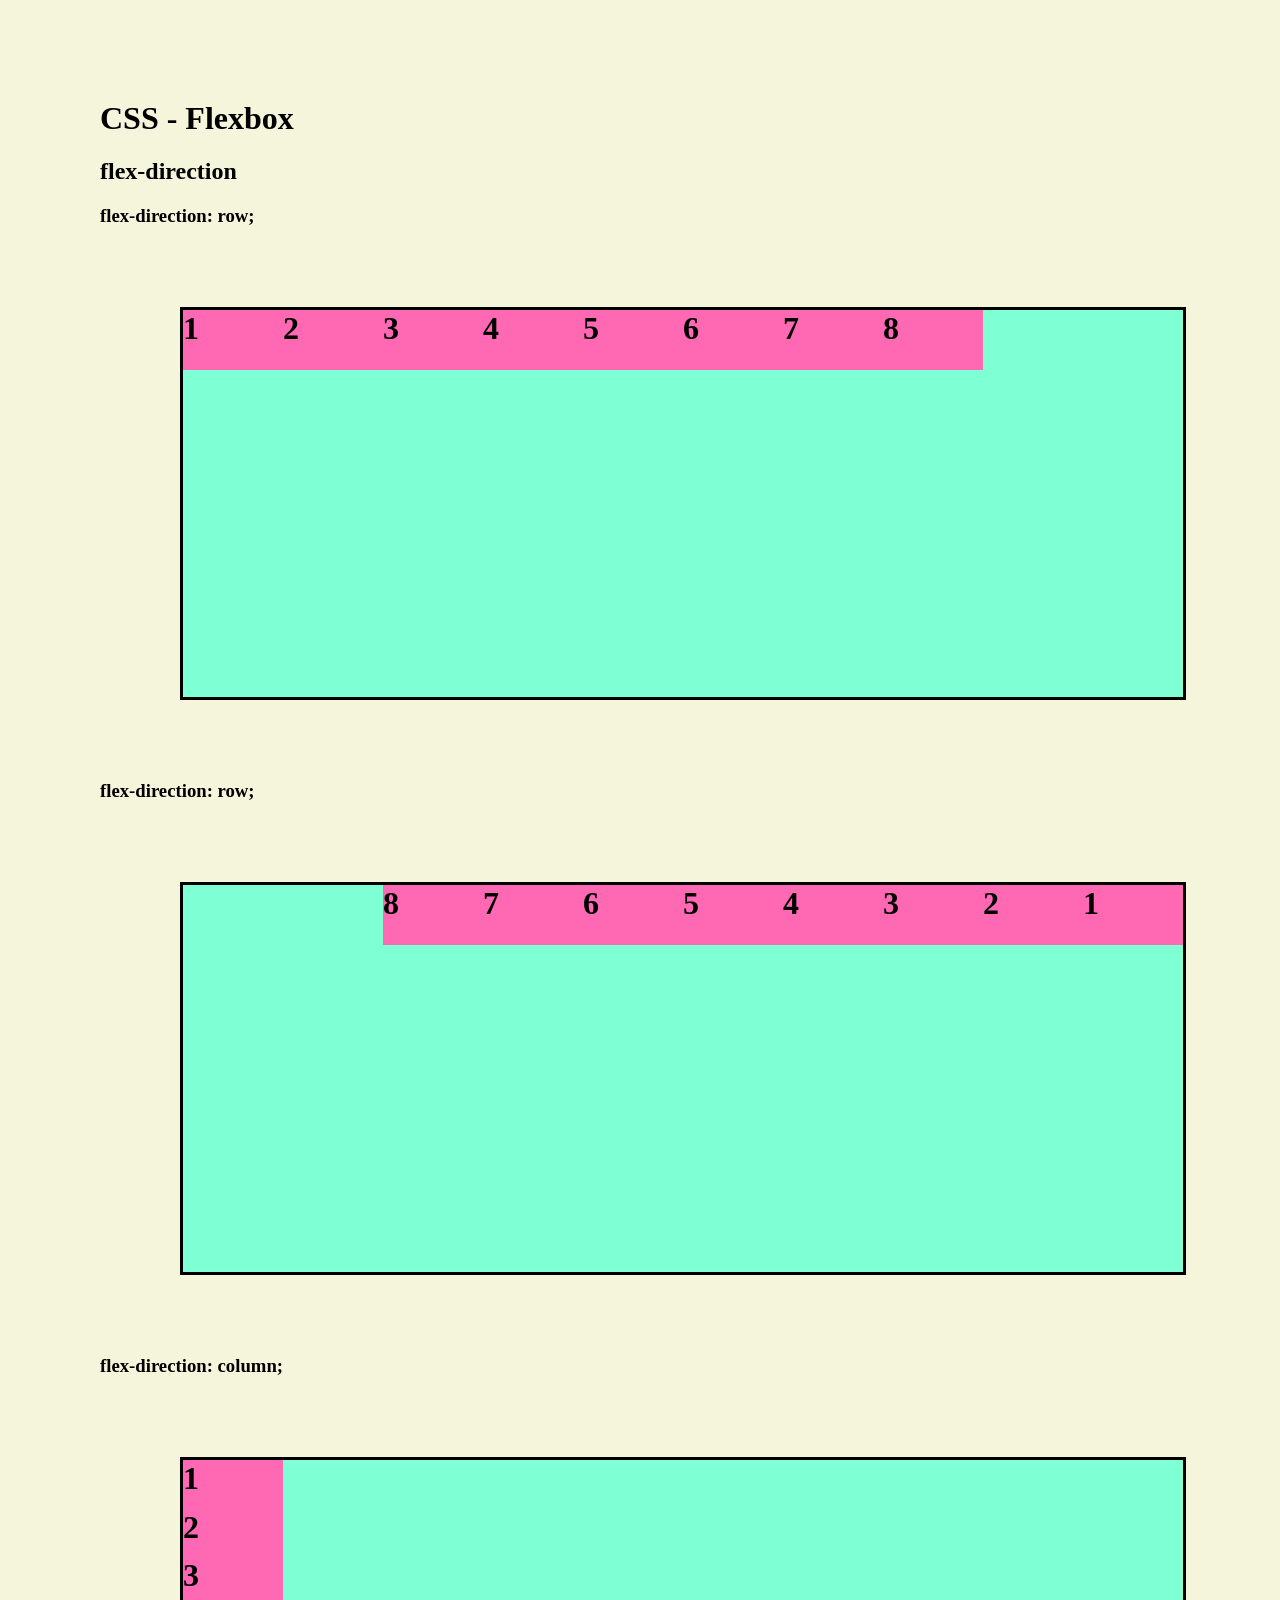
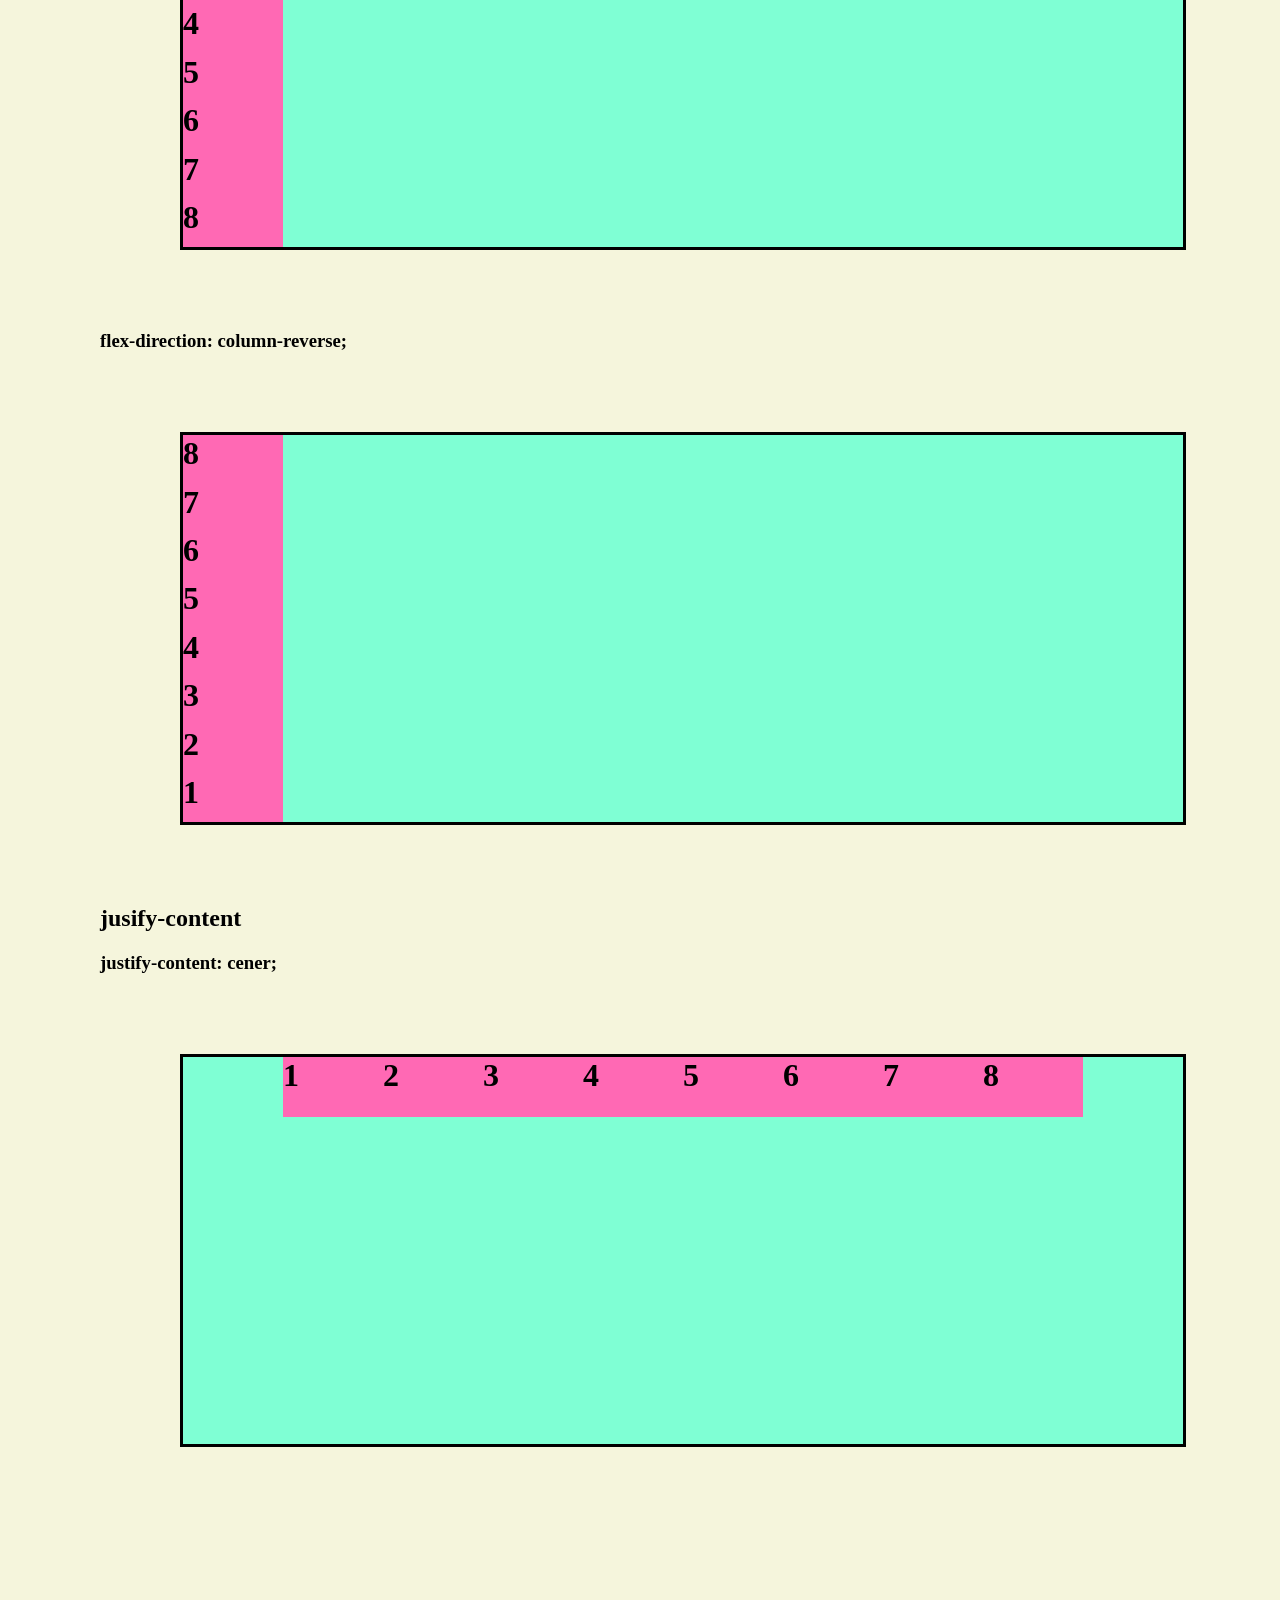
==== css-flexbox/index.html @ 0c741b3d "26-09-09" ====
<!DOCTYPE html>
<html lang="en">
<head>
    <meta charset="UTF-8">
    <meta name="viewport" content="width=device-width, initial-scale=1.0">
    <title>CSS - Flexbox</title>
    <link rel="stylesheet" href="style.css">
</head>
<body>
    <h1>CSS - Flexbox</h1>

    <h2>flex-direction</h2>

    <h3>flex-direction: row;</h3>
    <div class="parent" style="flex-direction: row;">
        <div class="child">1</div>
        <div class="child">2</div>
        <div class="child">3</div>
        <div class="child">4</div>
        <div class="child">5</div>
        <div class="child">6</div>
        <div class="child">7</div>
        <div class="child">8</div>
    </div>

    <h3>flex-direction: row;</h3>
    <div class="parent" style="flex-direction: row-reverse;">
        <div class="child">1</div>
        <div class="child">2</div>
        <div class="child">3</div>
        <div class="child">4</div>
        <div class="child">5</div>
        <div class="child">6</div>
        <div class="child">7</div>
        <div class="child">8</div>
    </div>

    <h3>flex-direction: column;</h3>
    <div class="parent" style="flex-direction: column;">
        <div class="child">1</div>
        <div class="child">2</div>
        <div class="child">3</div>
        <div class="child">4</div>
        <div class="child">5</div>
        <div class="child">6</div>
        <div class="child">7</div>
        <div class="child">8</div>
    </div>

    <h3>flex-direction: column-reverse;</h3>
    <div class="parent" style="flex-direction: column-reverse;">
        <div class="child">1</div>
        <div class="child">2</div>
        <div class="child">3</div>
        <div class="child">4</div>
        <div class="child">5</div>
        <div class="child">6</div>
        <div class="child">7</div>
        <div class="child">8</div>
    </div>

    <h2>jusify-content</h2>
    <h3>justify-content: cener;</h3>
    <div class="parent" style="justify-content: center;">
        <div class="child">1</div>
        <div class="child">2</div>
        <div class="child">3</div>
        <div class="child">4</div>
        <div class="child">5</div>
        <div class="child">6</div>
        <div class="child">7</div>
        <div class="child">8</div>
    </div>

</body>
</html>
---- css-flexbox/style.css ----
body {
    background: beige;
    margin: 100px 100px 10000px 100px;
    font-family: Tahoma;
}
.parent {
    margin: 80px;
    background: aquamarine;
    border: 3px solid black;
    width: 1000px;
    height: 387px;
    display: flex;
}
.child {
    background: hotpink;
    width: 100px;
    height: 60px;
    font-size: 32px;
    font-weight: bold;
}
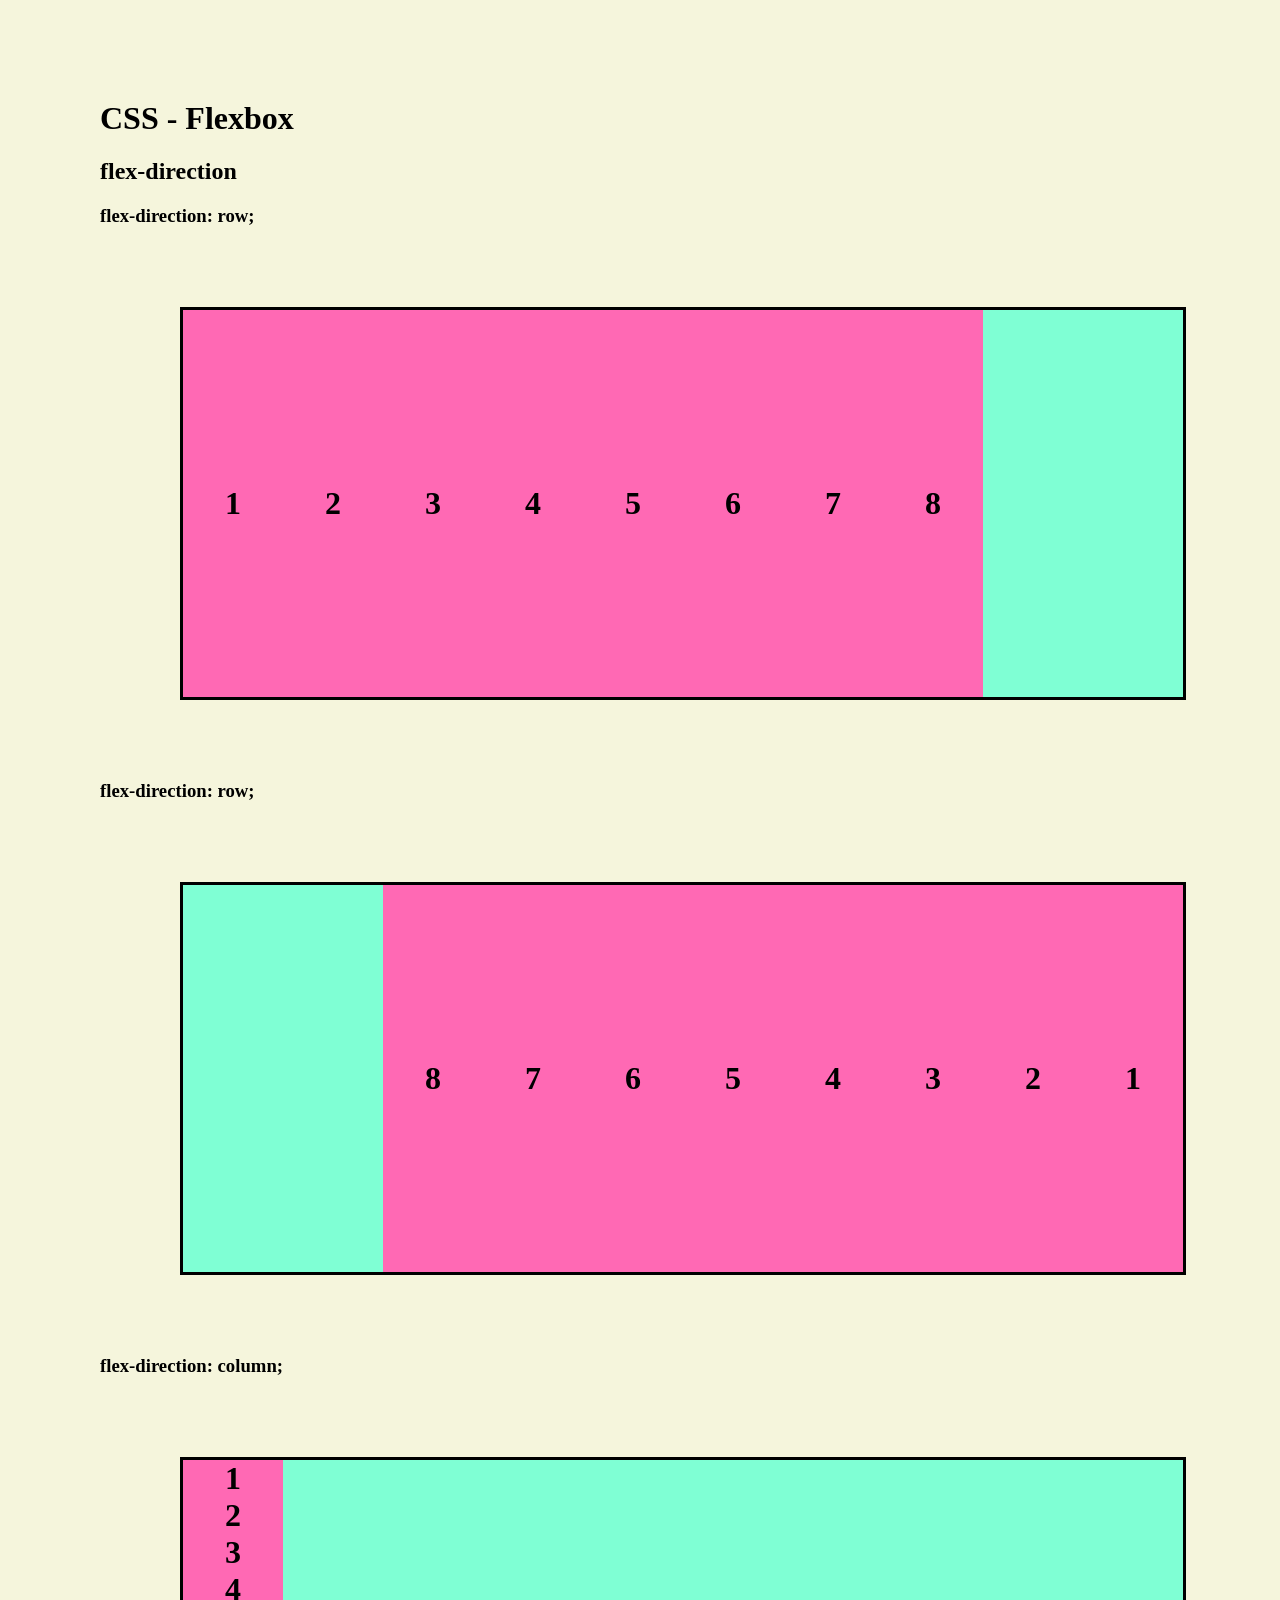
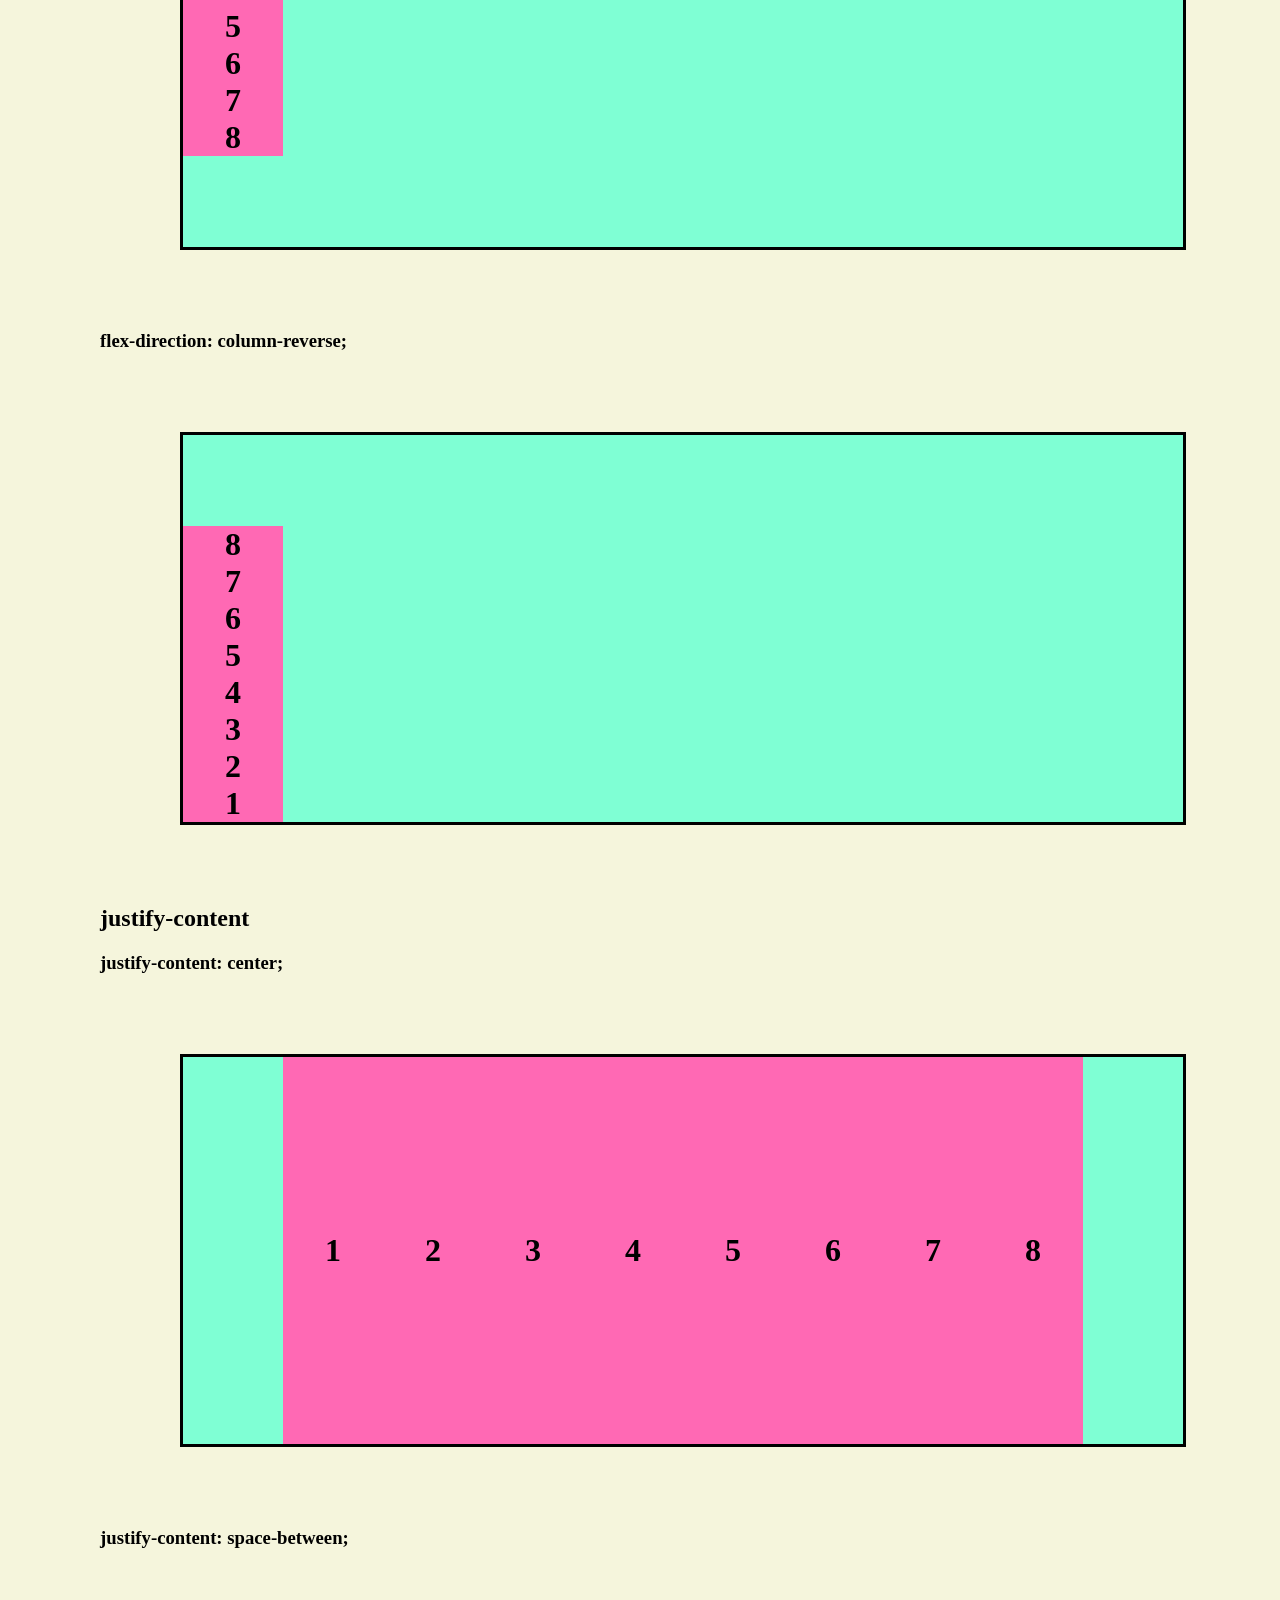
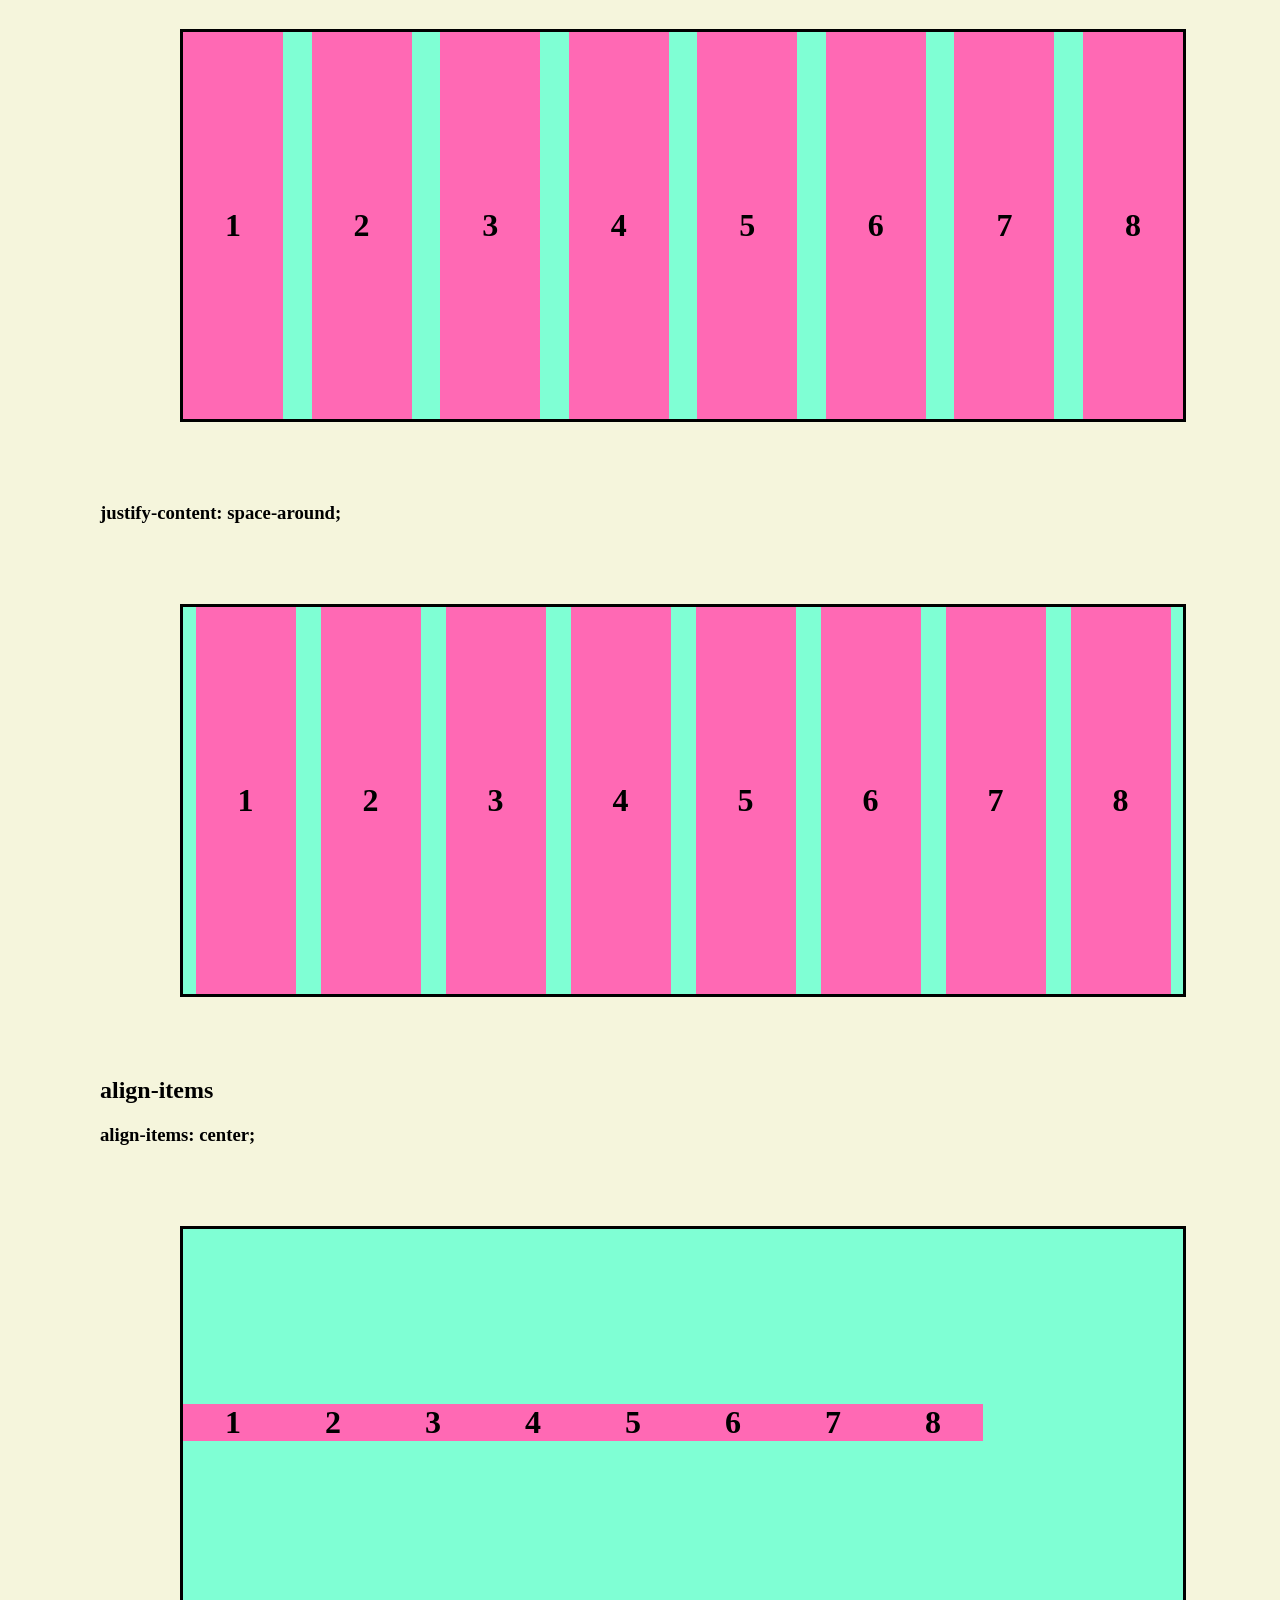
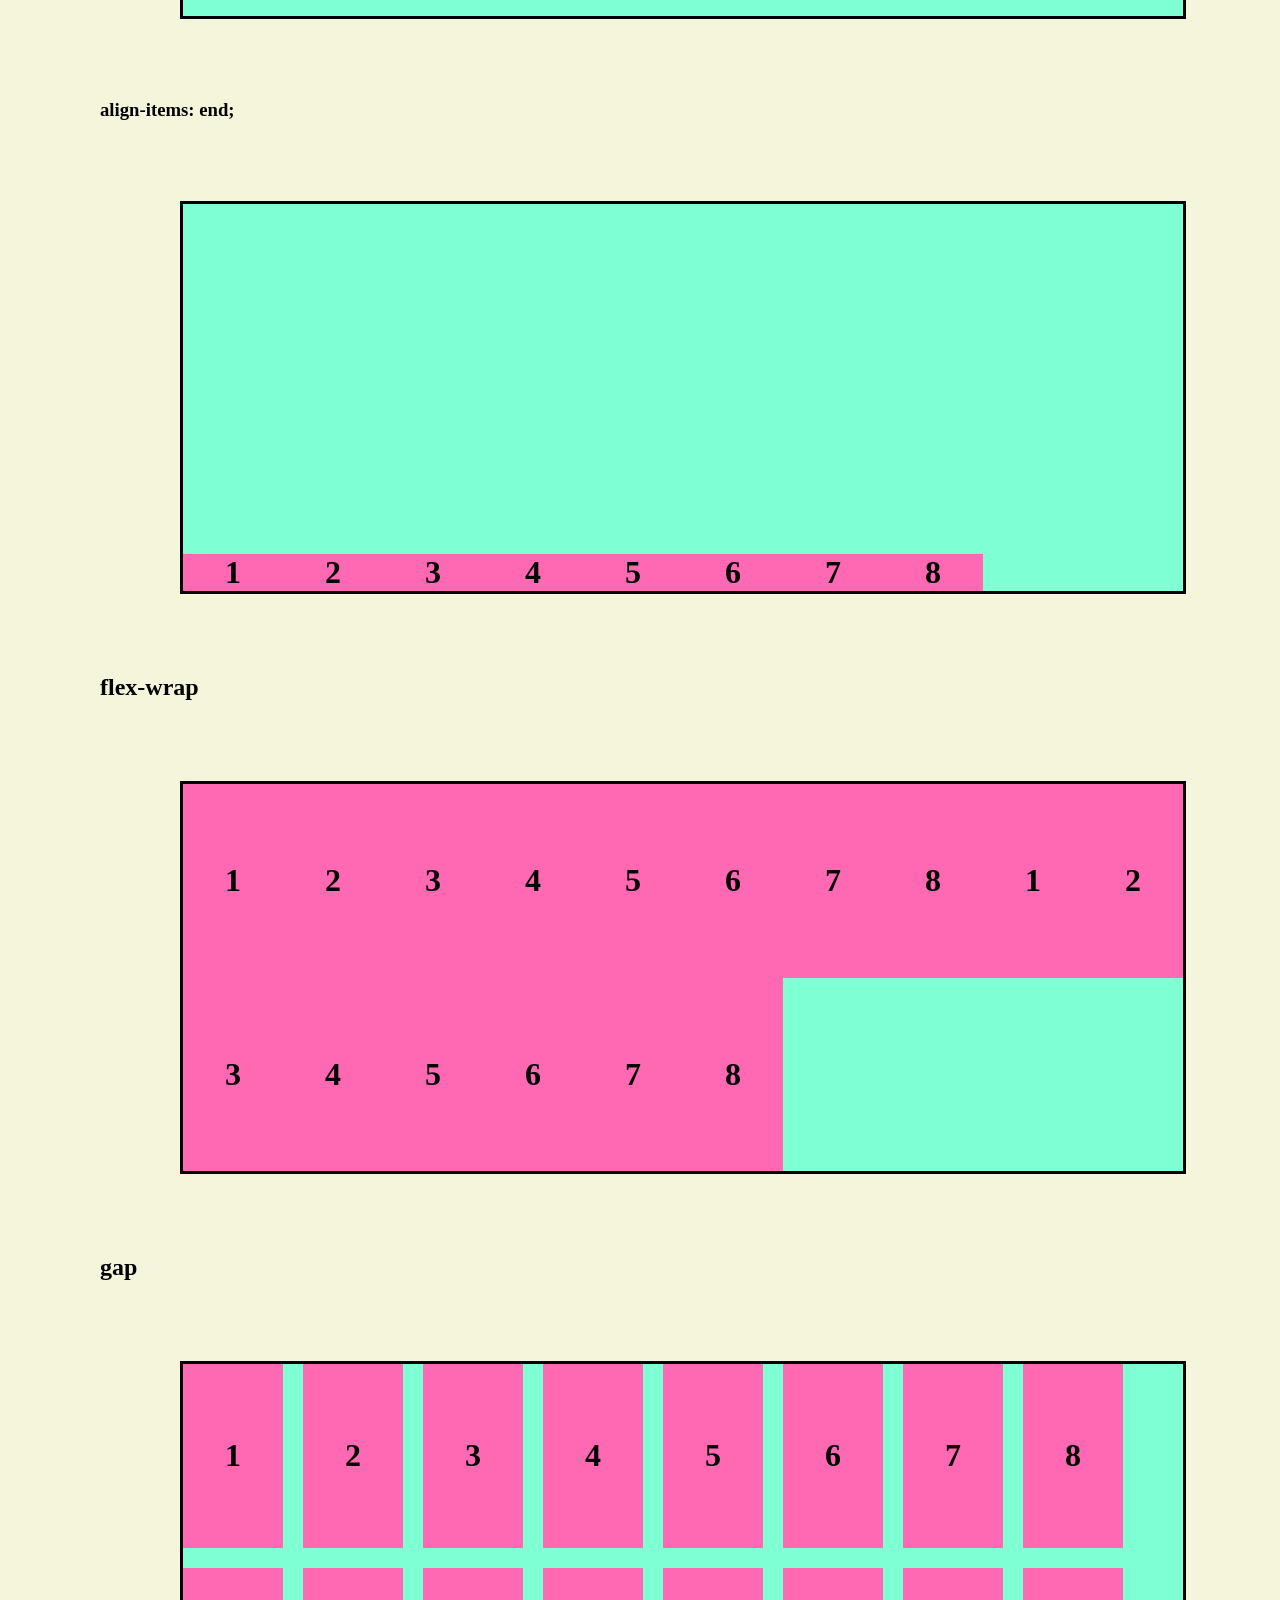
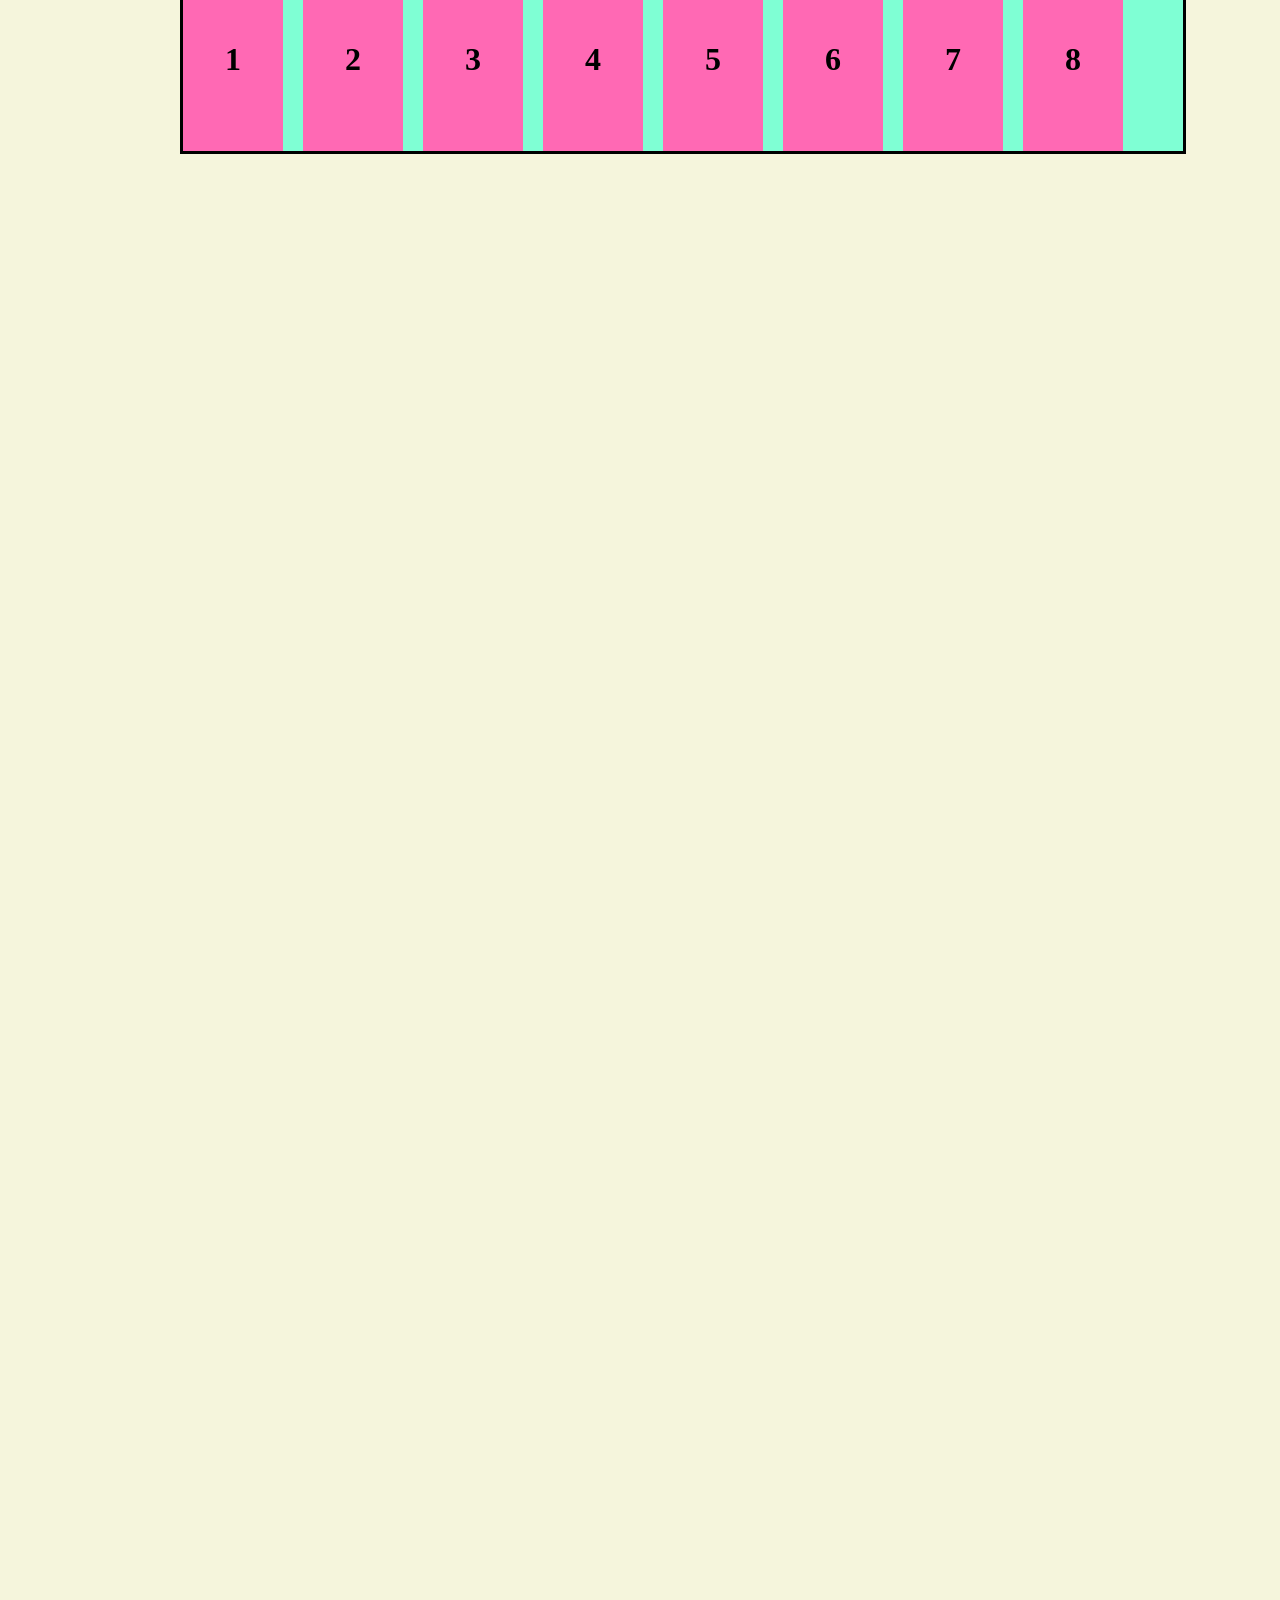
==== commit ee656ff5: "26-09-10" ====
--- a/css-flexbox/index.html
+++ b/css-flexbox/index.html
@@ -59,9 +59,98 @@
         <div class="child">8</div>
     </div>
 
-    <h2>jusify-content</h2>
-    <h3>justify-content: cener;</h3>
+    <h2>justify-content</h2>
+    <h3>justify-content: center;</h3>
     <div class="parent" style="justify-content: center;">
+        <div class="child">1</div>
+        <div class="child">2</div>
+        <div class="child">3</div>
+        <div class="child">4</div>
+        <div class="child">5</div>
+        <div class="child">6</div>
+        <div class="child">7</div>
+        <div class="child">8</div>
+    </div>
+
+    <h3>justify-content: space-between;</h3>
+    <div class="parent" style="justify-content: space-between;">
+        <div class="child">1</div>
+        <div class="child">2</div>
+        <div class="child">3</div>
+        <div class="child">4</div>
+        <div class="child">5</div>
+        <div class="child">6</div>
+        <div class="child">7</div>
+        <div class="child">8</div>
+    </div>
+
+    <h3>justify-content: space-around;</h3>
+    <div class="parent" style="justify-content: space-around;">
+        <div class="child">1</div>
+        <div class="child">2</div>
+        <div class="child">3</div>
+        <div class="child">4</div>
+        <div class="child">5</div>
+        <div class="child">6</div>
+        <div class="child">7</div>
+        <div class="child">8</div>
+    </div>
+
+    <h2>align-items</h2>
+    <h3>align-items: center;</h3>
+    <div class="parent" style="align-items: center;">
+        <div class="child">1</div>
+        <div class="child">2</div>
+        <div class="child">3</div>
+        <div class="child">4</div>
+        <div class="child">5</div>
+        <div class="child">6</div>
+        <div class="child">7</div>
+        <div class="child">8</div>
+    </div>
+
+    <h3>align-items: end;</h3>
+    <div class="parent" style="align-items: end;">
+        <div class="child">1</div>
+        <div class="child">2</div>
+        <div class="child">3</div>
+        <div class="child">4</div>
+        <div class="child">5</div>
+        <div class="child">6</div>
+        <div class="child">7</div>
+        <div class="child">8</div>
+    </div>
+
+    <h2>flex-wrap</h2>
+    <div class="parent" style="flex-wrap: wrap;">
+        <div class="child">1</div>
+        <div class="child">2</div>
+        <div class="child">3</div>
+        <div class="child">4</div>
+        <div class="child">5</div>
+        <div class="child">6</div>
+        <div class="child">7</div>
+        <div class="child">8</div>
+        <div class="child">1</div>
+        <div class="child">2</div>
+        <div class="child">3</div>
+        <div class="child">4</div>
+        <div class="child">5</div>
+        <div class="child">6</div>
+        <div class="child">7</div>
+        <div class="child">8</div>
+    </div>
+
+    <h2>gap</h2>
+    <div class="parent" style="gap: 20px;">
+        <div class="child">1</div>
+        <div class="child">2</div>
+        <div class="child">3</div>
+        <div class="child">4</div>
+        <div class="child">5</div>
+        <div class="child">6</div>
+        <div class="child">7</div>
+        <div class="child">8</div>
         <div class="child">1</div>
         <div class="child">2</div>
         <div class="child">3</div>
--- a/css-flexbox/style.css
+++ b/css-flexbox/style.css
@@ -10,11 +10,14 @@
     width: 1000px;
     height: 387px;
     display: flex;
+    flex-wrap: wrap;
 }
 .child {
     background: hotpink;
     width: 100px;
-    height: 60px;
     font-size: 32px;
     font-weight: bold;
+    display: flex;
+    justify-content: center;
+    align-items: center;
 }
